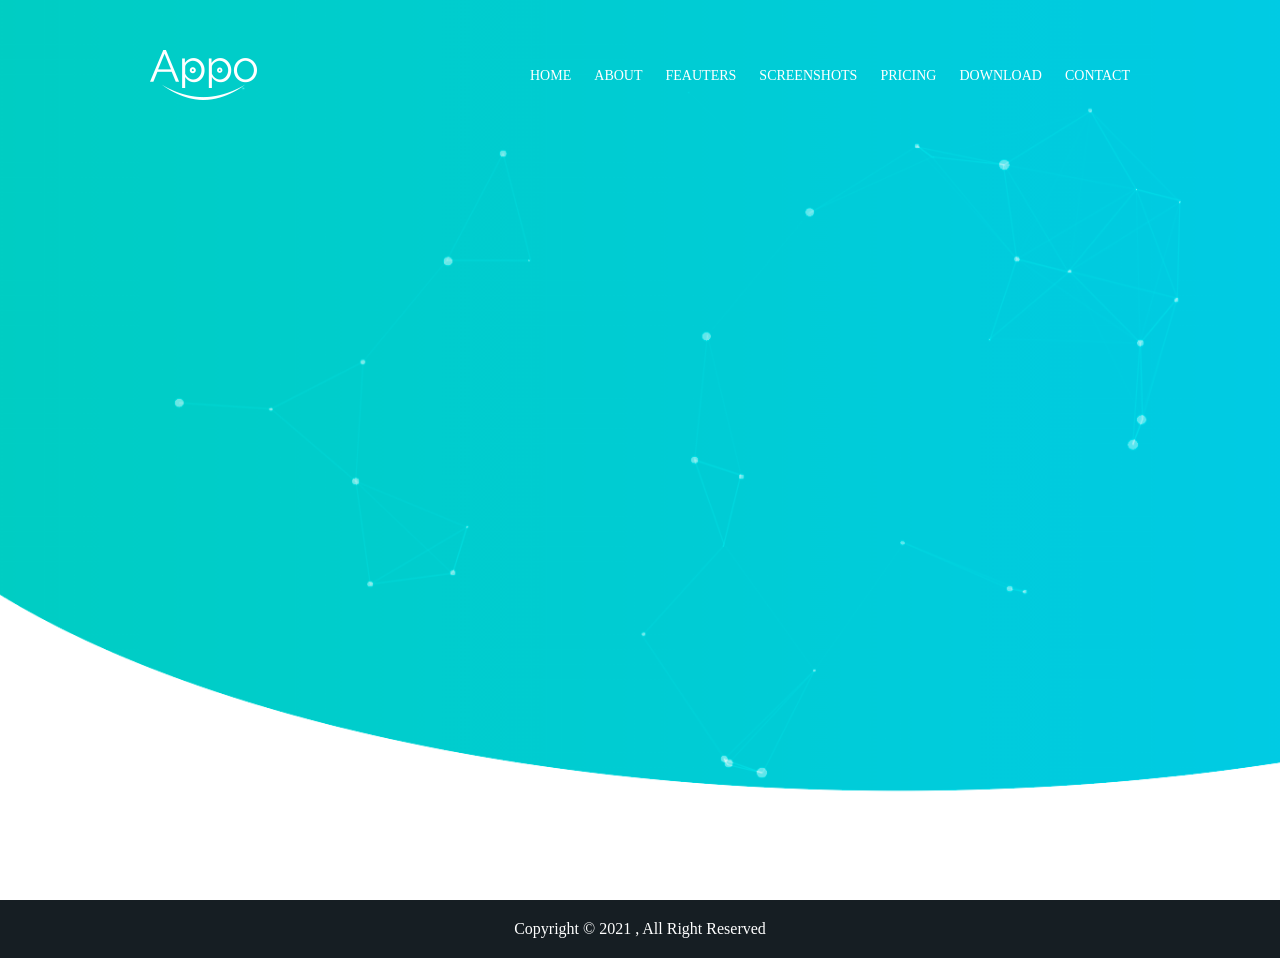
==== index.html @ d6a42d98 "first comment" ====
<!DOCTYPE html>
<html lang="en">
<head>
    <meta charset="UTF-8">
    <meta http-equiv="X-UA-Compatible" content="IE=edge">
    <meta name="viewport" content="width=device-width, initial-scale=1.0">
    <title>First Landing Page</title>
    <link rel="stylesheet" href="./assets/css/style.css">
</head>
<body>
    <header>
        <div class="container">
            <div class="top-header">
                <img src="./assets/images/logo.png" alt="">
                <nav class="navigation">
                    <ul>
                        <li><a href="#">Home</a></li>
                        <li><a href="#">About</a></li>
                        <li><a href="#">Feauters</a></li>
                        <li><a href="#">ScreenShots</a></li>
                        <li><a href="#">Pricing</a></li>
                        <li><a href="#">Download</a></li>
                        <li><a href="#">Contact</a></li>
                    </ul>
                </nav>
            </div>
            <div class="main-header">
                <img src="" alt="">
                <div class="content-header"></div>
            </div>
        </div>
    </header>
    <main></main>
    <footer>
        <p>Copyright © 2021 , All Right Reserved</p>
    </footer>
</body>
</html>
---- assets/css/style.css ----
*{
    margin: 0;
    padding: 0;
    box-sizing: border-box;
}

.container{
	width: 980px;
	margin: 0 auto;
}

/* HEADER */
header{
    height: 100vh;
    width: 100%;
    padding-top: 50px;
    background-image: url("../images/header_back.png");
    background-size: cover;
    background-repeat: no-repeat;
    color: white;
}

.top-header{
    display: flex;
    justify-content: space-between;
    align-items: center;
}

.navigation ul{
    list-style-type: none;
    padding-left: 0;
    display: flex;
    justify-content: space-between;
    width: 600px;
}

.navigation ul li a {
    text-decoration: none;
    text-transform: uppercase;
    color: #ffffff;
    font-size: 14px;
    position: relative;
    padding-bottom: 10px;
    cursor: pointer;
}

/* .ap_menu ul li a.active:after{
	width: 100%;
	background-color: #ffffff;
    position: absolute;
    top: 100%;
    left: 0;
    content: '';
    height: 3px;
} */

.navigation ul li a:after {
    background-color: #ffffff;
    position: absolute;
    top: 100%;
    left: 0px;
    content: '';
    height: 3px;
    width: 0;
    transition: all 0.3s ease-in-out;
}

.navigation ul li a:hover:after {
    width: 100%;
}




/* FOOTER */
footer{
    width: 100%;
    background-color: #161e23;
    color: white;
    text-align: center;
    padding: 20px 0px 20px 0px;
}
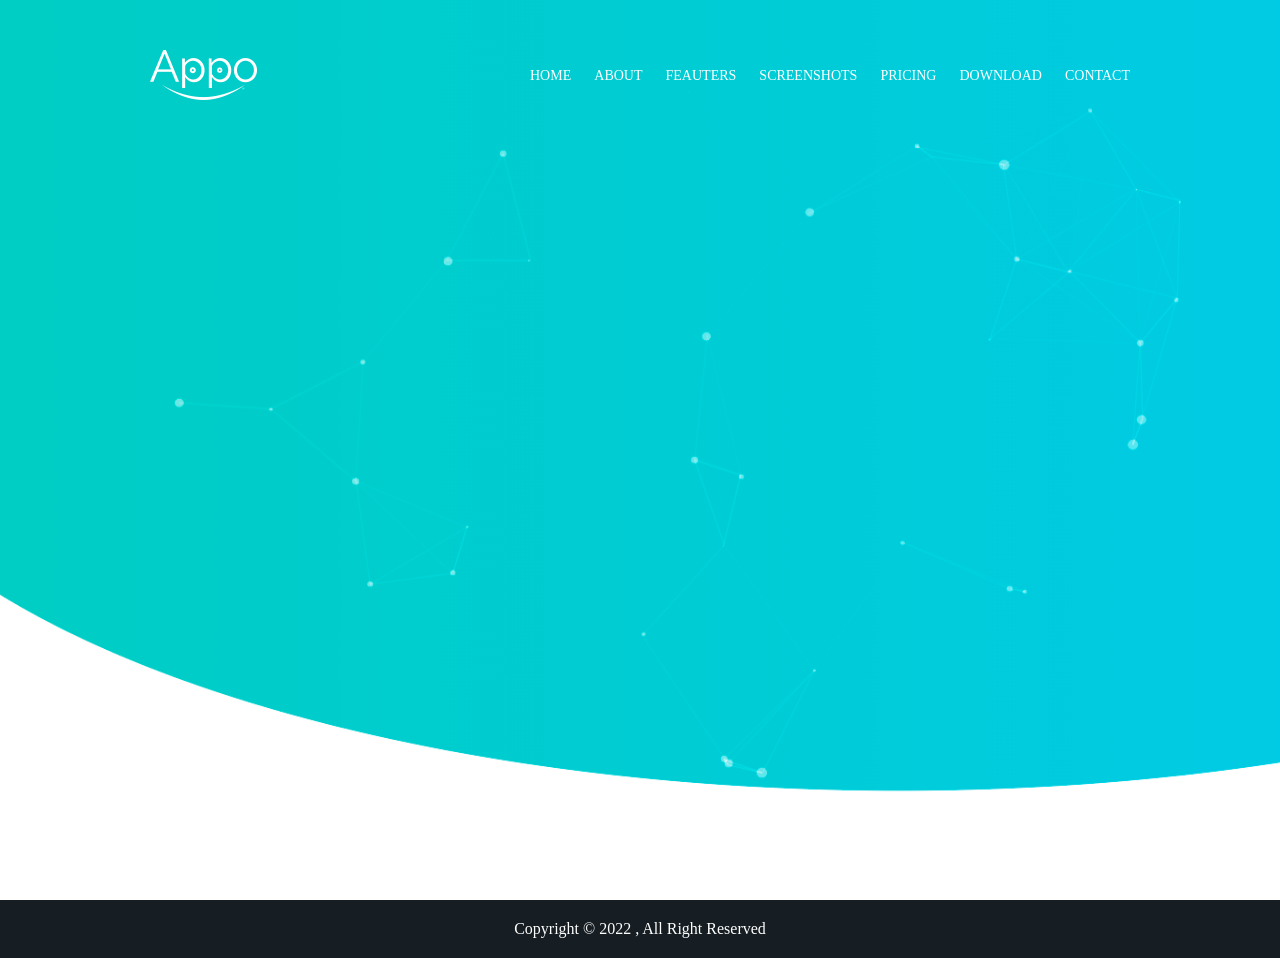
==== commit 1c5fe1f8: "Change year" ====
--- a/index.html
+++ b/index.html
@@ -32,7 +32,7 @@
     </header>
     <main></main>
     <footer>
-        <p>Copyright © 2021 , All Right Reserved</p>
+        <p>Copyright © 2022 , All Right Reserved</p>
     </footer>
 </body>
 </html>
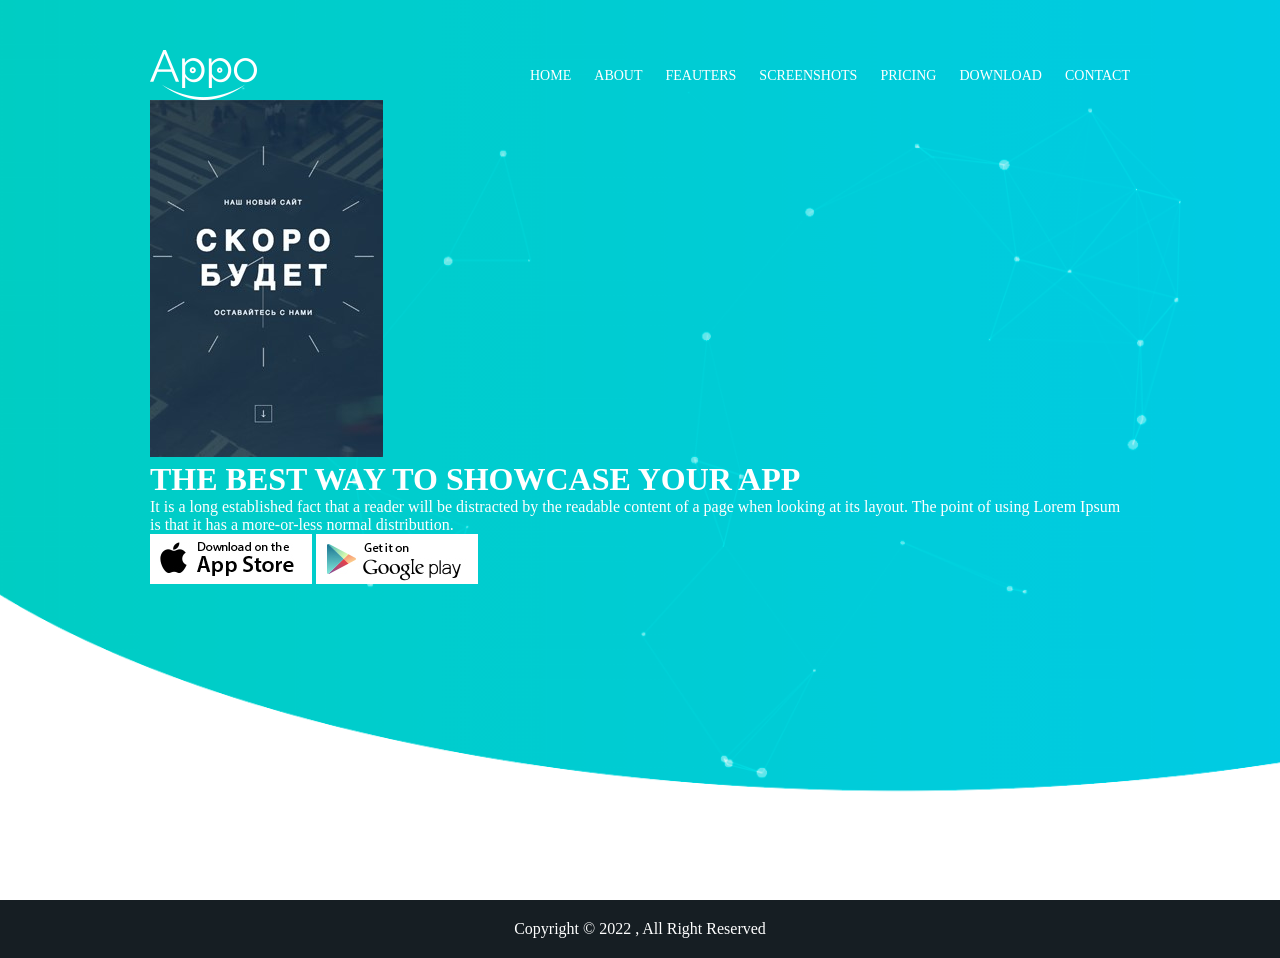
==== commit 40eebd3e: "Header content html" ====
--- a/index.html
+++ b/index.html
@@ -25,8 +25,13 @@
                 </nav>
             </div>
             <div class="main-header">
-                <img src="" alt="">
-                <div class="content-header"></div>
+                <img src="./assets/images/header_img.jpg" alt="">
+                <div class="content-header">
+                    <h1>THE BEST WAY TO SHOWCASE YOUR APP</h1>
+                    <p>It is a long established fact that a reader will be distracted by the readable content of a page when looking at its layout. The point of using Lorem Ipsum is that it has a more-or-less normal distribution.</p>
+                    <a href=""><img src="./assets/images/App-store.jpg" alt=""></a>
+                    <a href=""><img src="./assets/images/Google-play.jpg" alt=""></a>
+                </div>
             </div>
         </div>
     </header>
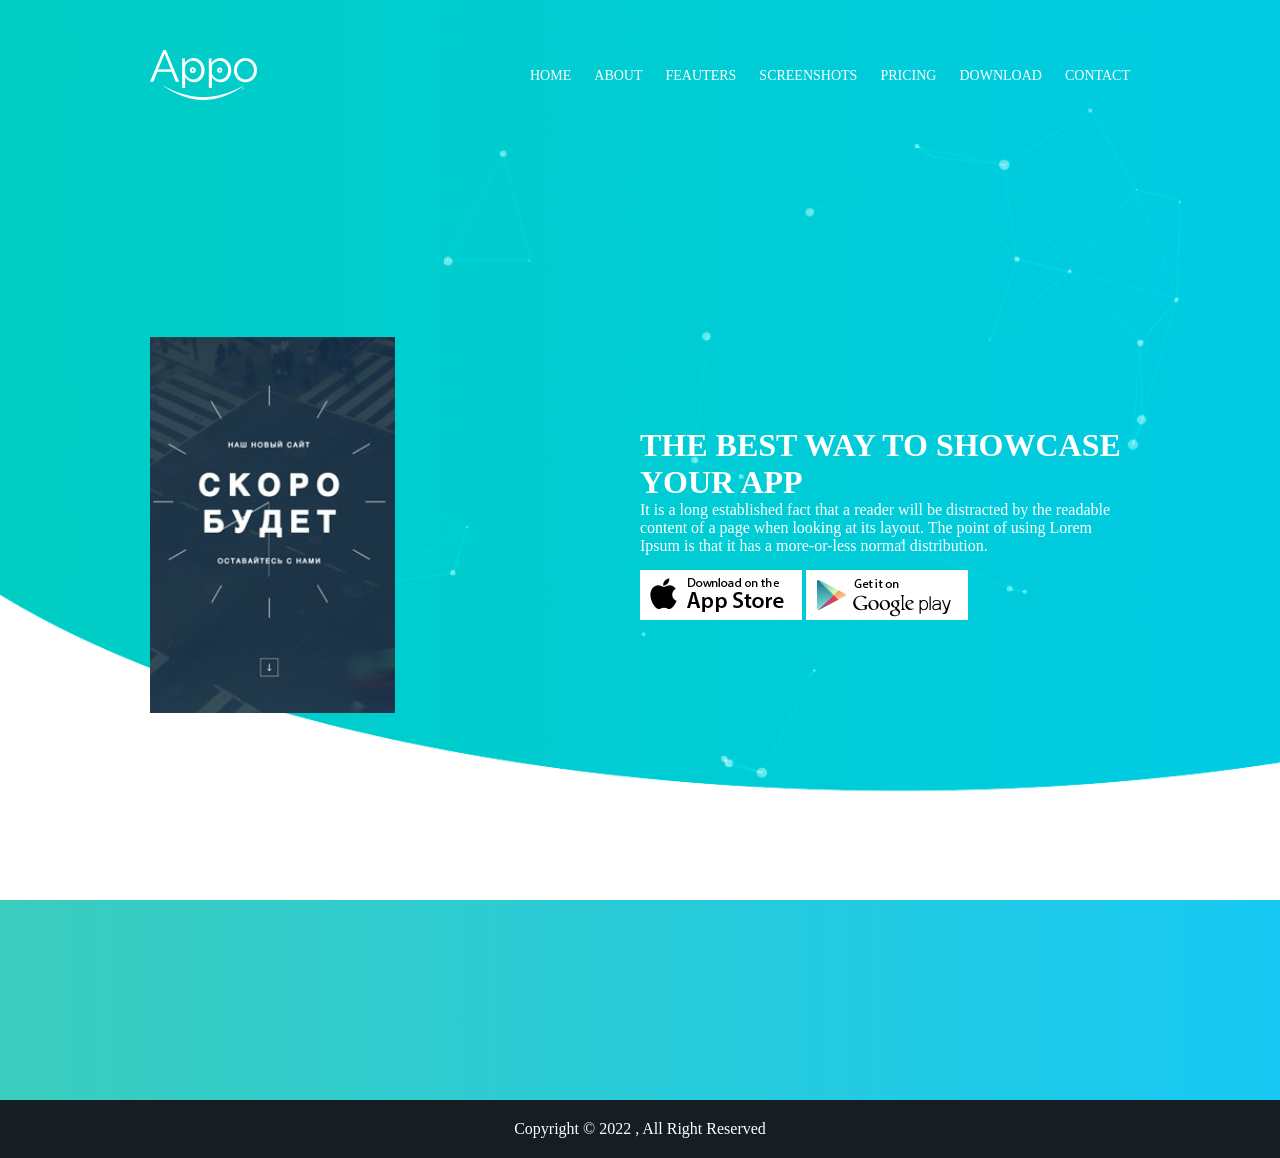
==== commit a39d57d8: "new Block Brilliant" ====
--- a/index.html
+++ b/index.html
@@ -29,13 +29,20 @@
                 <div class="content-header">
                     <h1>THE BEST WAY TO SHOWCASE YOUR APP</h1>
                     <p>It is a long established fact that a reader will be distracted by the readable content of a page when looking at its layout. The point of using Lorem Ipsum is that it has a more-or-less normal distribution.</p>
-                    <a href=""><img src="./assets/images/App-store.jpg" alt=""></a>
-                    <a href=""><img src="./assets/images/Google-play.jpg" alt=""></a>
+                    <div class="social_btns">
+                        <a href=""><img src="./assets/images/App-store.jpg" alt=""></a>
+                        <a href=""><img src="./assets/images/Google-play.jpg" alt=""></a>
+                    </div>
                 </div>
             </div>
         </div>
     </header>
-    <main></main>
+    <main>
+
+        <div class="block-brilliant">
+
+        </div>
+    </main>
     <footer>
         <p>Copyright © 2022 , All Right Reserved</p>
     </footer>
--- a/assets/css/style.css
+++ b/assets/css/style.css
@@ -7,6 +7,7 @@
 .container{
 	width: 980px;
 	margin: 0 auto;
+    height: 100%;
 }
 
 /* HEADER */
@@ -70,6 +71,33 @@
 }
 
 
+/*HEADER CONTENT*/
+
+.main-header{
+    height: 100%;
+    display: flex;
+    justify-content: space-between;
+    align-items: center;
+}
+
+.main-header>img{
+    width: 25%;
+}
+
+.content-header{
+    width: 50%;
+}
+
+.social_btns{
+    margin-top: 15px;
+}
+
+
+/* MAIN BLOCK-BRILLIANT */
+.block-brilliant{
+    height: 200px;
+    background: linear-gradient(to right, rgb(59, 205, 190), rgb(23,201,243));
+}
 
 
 /* FOOTER */
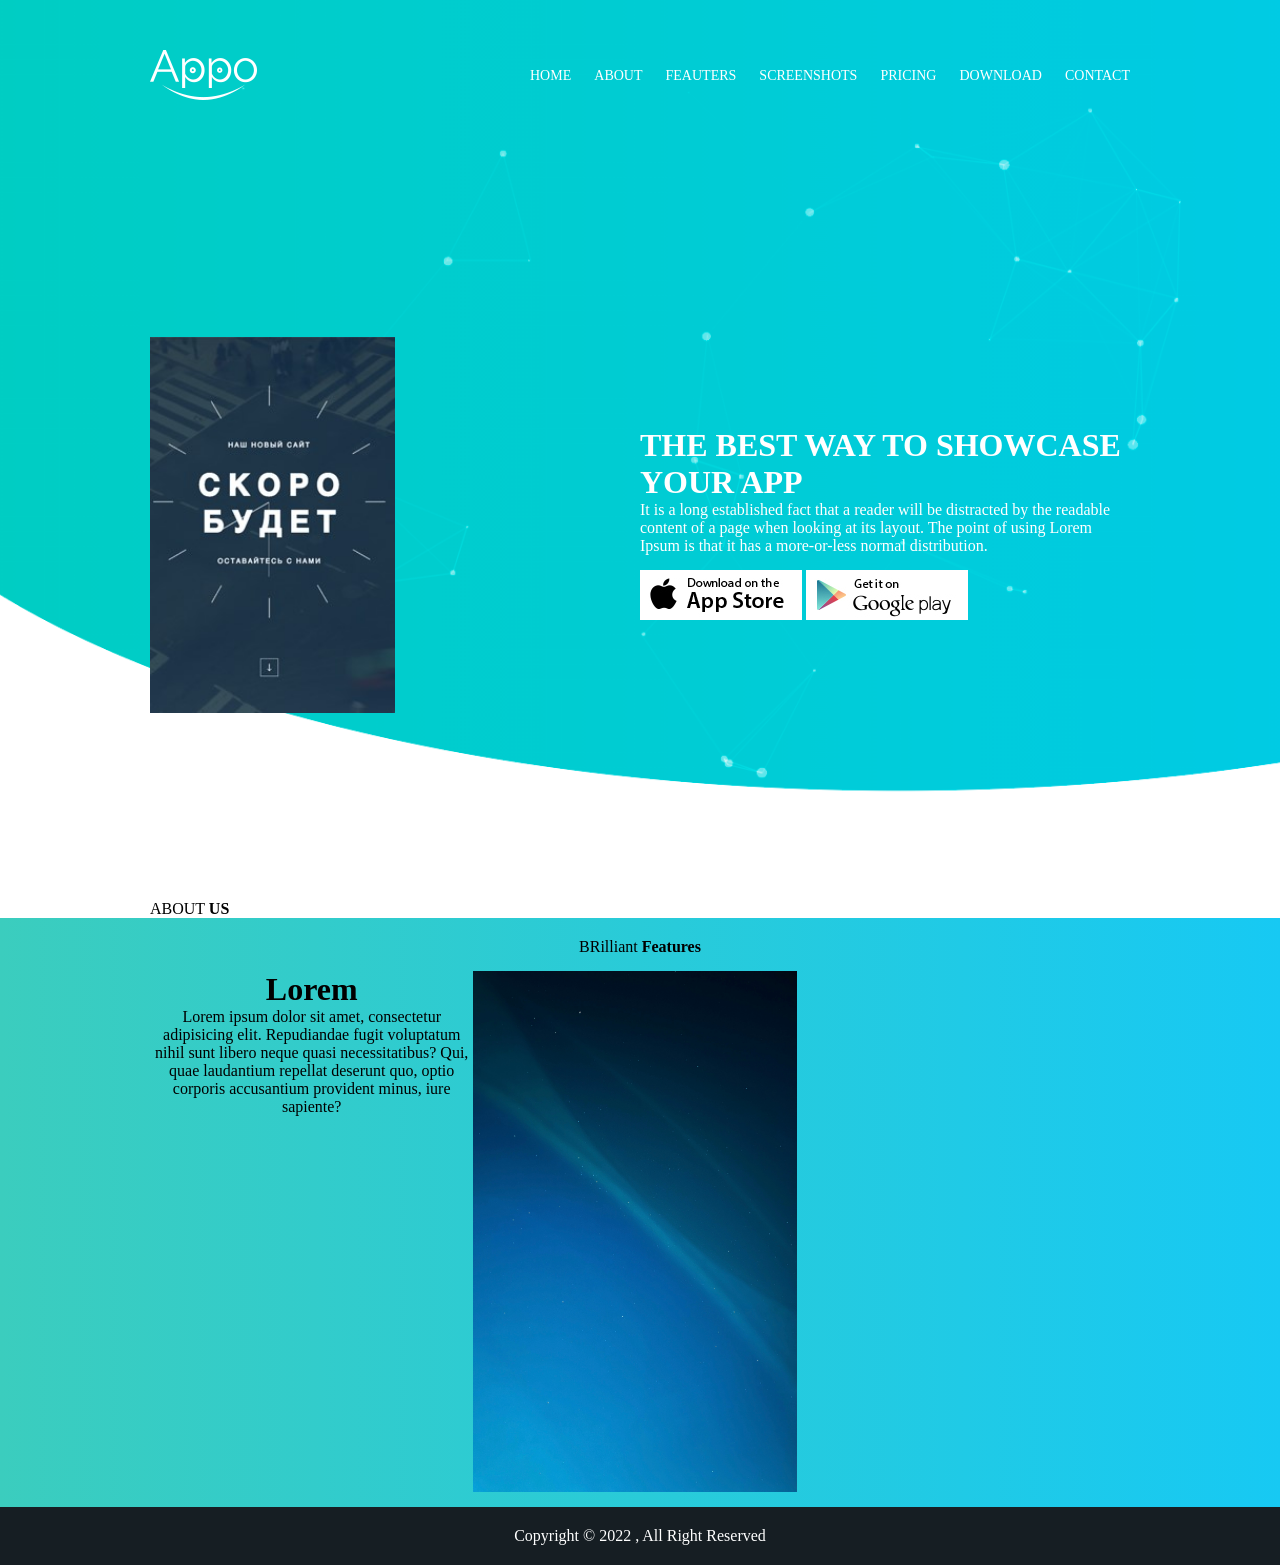
==== commit df2ad4a3: "04.03.2021" ====
--- a/index.html
+++ b/index.html
@@ -38,9 +38,29 @@
         </div>
     </header>
     <main>
-
+        <div class="Two-Block">
+            <div class="container">
+                <p>ABOUT <b>US</b></p>
+            </div>
+        </div>
         <div class="block-brilliant">
-
+            <div class="container">
+                <p>BRilliant <b>Features</b></p>
+                <div class="content_two">
+                    <div class="third_block left">
+                        <div class="third_text">
+                            <h1>Lorem</h1>
+                            <p>Lorem ipsum dolor sit amet, consectetur adipisicing elit. Repudiandae fugit voluptatum nihil sunt libero neque quasi necessitatibus? Qui, quae laudantium repellat deserunt quo, optio corporis accusantium provident minus, iure sapiente?</p>
+                        </div>
+                    </div>
+                    <img class="third_block" src="./assets/images/Brl_Block.jpg" alt="">
+                    <div class="third_block right">
+    
+                    </div>
+                </div>
+                
+            </div>
+            
         </div>
     </main>
     <footer>
--- a/assets/css/style.css
+++ b/assets/css/style.css
@@ -95,9 +95,27 @@
 
 /* MAIN BLOCK-BRILLIANT */
 .block-brilliant{
-    height: 200px;
+    /* height: 200px; */
     background: linear-gradient(to right, rgb(59, 205, 190), rgb(23,201,243));
 }
+
+.block-brilliant .container{
+    text-align: center;
+    padding-top: 20px;
+}
+
+.content_two{
+    padding-top: 15px;
+    padding-bottom: 15px;
+    display: flex;
+}
+.third_block{
+    width: 33%;
+}
+
+.content_two img{
+    width: 33%;
+} 
 
 
 /* FOOTER */
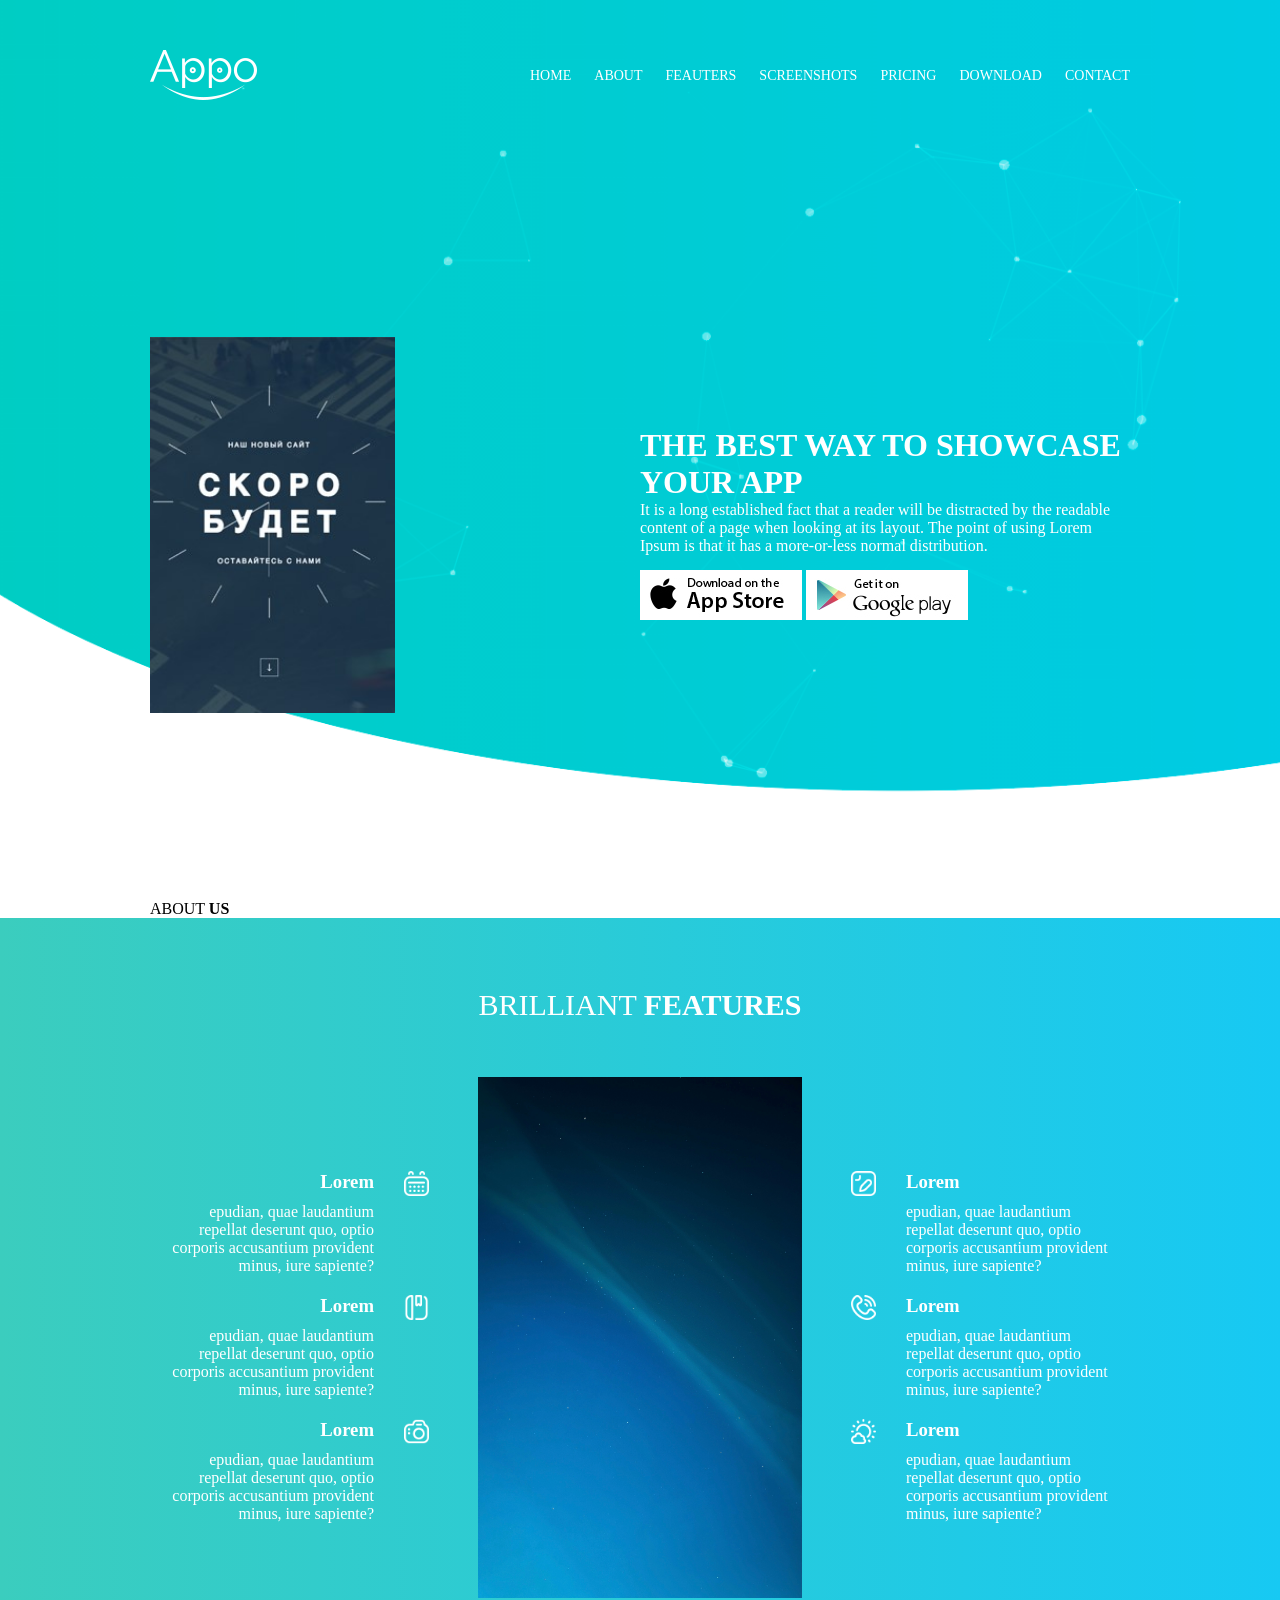
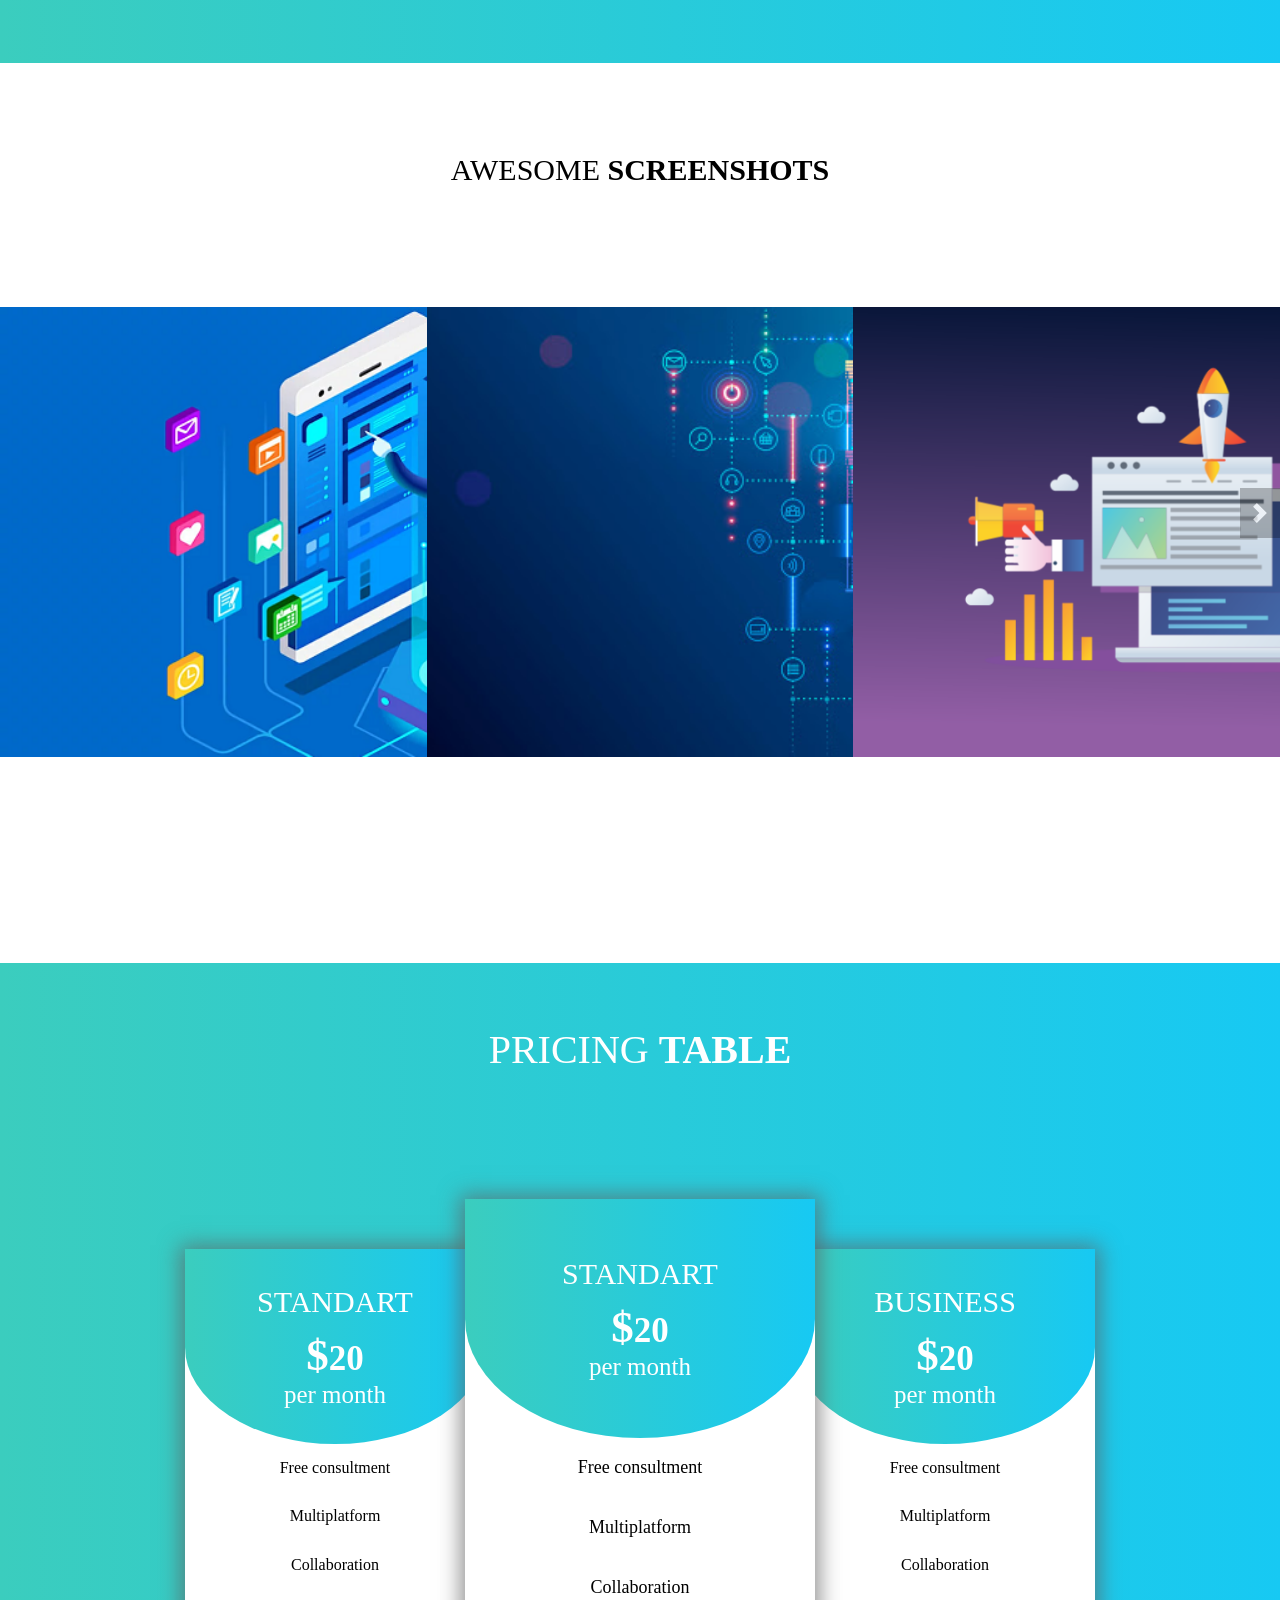
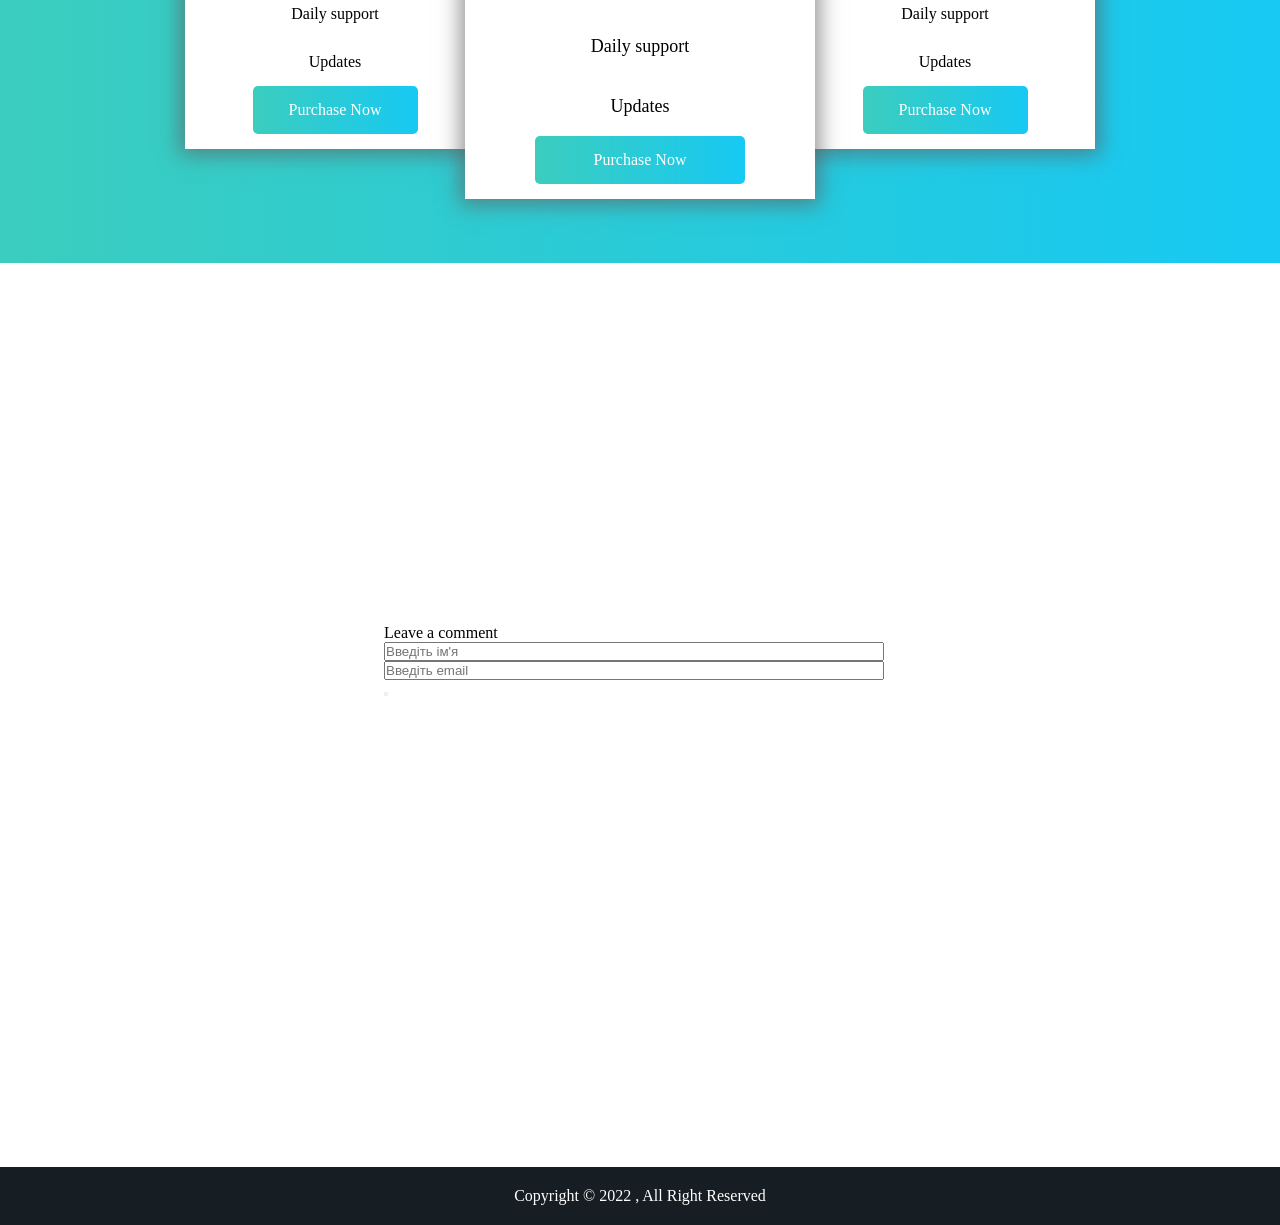
==== commit b09b6901: "fghjk" ====
--- a/index.html
+++ b/index.html
@@ -48,23 +48,160 @@
                 <p>BRilliant <b>Features</b></p>
                 <div class="content_two">
                     <div class="third_block left">
-                        <div class="third_text">
-                            <h1>Lorem</h1>
-                            <p>Lorem ipsum dolor sit amet, consectetur adipisicing elit. Repudiandae fugit voluptatum nihil sunt libero neque quasi necessitatibus? Qui, quae laudantium repellat deserunt quo, optio corporis accusantium provident minus, iure sapiente?</p>
-                        </div>
-                    </div>
+                        <div class="third_cont">
+                            <div class="third_text">
+                                <h3>Lorem</h3>
+                                <p>epudian, quae laudantium repellat deserunt quo, optio corporis accusantium provident minus, iure sapiente?</p>
+                            </div>
+                            <img src="./assets/icons/calendar.png" alt="">
+                        </div>
+                        
+                        <div class="third_cont">
+                            <div class="third_text">
+                                <h3>Lorem</h3>
+                                <p>epudian, quae laudantium repellat deserunt quo, optio corporis accusantium provident minus, iure sapiente?</p>
+                            </div>
+                            <img src="./assets/icons/books.png" alt="">
+                        </div>
+                        <div class="third_cont">
+                            <div class="third_text">
+                                <h3>Lorem</h3>
+                                <p>epudian, quae laudantium repellat deserunt quo, optio corporis accusantium provident minus, iure sapiente?</p>
+                            </div>
+                            <img src="./assets/icons/camera.png" alt="">
+                        </div>
+                    </div>
+                    
                     <img class="third_block" src="./assets/images/Brl_Block.jpg" alt="">
                     <div class="third_block right">
-    
+                        <div class="third_cont">
+                            <div class="third_text">
+                                <h3>Lorem</h3>
+                                <p>epudian, quae laudantium repellat deserunt quo, optio corporis accusantium provident minus, iure sapiente?</p>
+                            </div>
+                            <img src="./assets/icons/notes.png" alt="">
+                        </div>
+                        
+                        <div class="third_cont">
+                            <div class="third_text">
+                                <h3>Lorem</h3>
+                                <p>epudian, quae laudantium repellat deserunt quo, optio corporis accusantium provident minus, iure sapiente?</p>
+                            </div>
+                            <img src="./assets/icons/telephone.png" alt="">
+                        </div>
+                        <div class="third_cont">
+                            <div class="third_text">
+                                <h3>Lorem</h3>
+                                <p>epudian, quae laudantium repellat deserunt quo, optio corporis accusantium provident minus, iure sapiente?</p>
+                            </div>
+                            <img src="./assets/icons/weather-app.png" alt="">
+                        </div>
                     </div>
                 </div>
                 
             </div>
             
+        </div>
+        <div class="block_slider">
+            <div class="slider">
+                <p>awesome <b>screenshots</b></p>
+                <div class="slider__wrapper">
+                  <div class="slider__item">
+                    <div style=" background-image: url(./assets/images/Digital-Experience-platform-development.png)"></div>
+                  </div>
+                  <div class="slider__item">
+                    <div style=" background-image:url(./assets/images/unnamed.jpg)"></div>
+                  </div>
+                  <div class="slider__item">
+                    <div style="background-image:url(./assets/images/Digital-900x.png)"></div>
+                  </div>
+                  <div class="slider__item">
+                    <div style=" background-image: url(./assets/images/Digital-Experience-platform-development.png);"></div>
+                  </div>
+                  <div class="slider__item">
+                    <div style=" background-image:url(./assets/images/unnamed.jpg)"></div>
+                  </div>
+                  <div class="slider__item">
+                    <div style="background-image:url(./assets/images/unnamed.jpg)"></div>
+                  </div>
+                  <div class="slider__item">
+                    <div style=" background-image: url(./assets/images/);"></div>
+                  </div>
+                </div>
+                <a class="slider__control slider__control_left" href="#" role="button"></a>
+                <a class="slider__control slider__control_right slider__control_show" href="#" role="button"></a>
+              </div>
+        </div>
+        <div class="pricing_block">
+            <p>Pricing <b>Table</b></p>
+            <div class="tables">
+                <div class="table_block first">
+                    <div class="top_of_table">
+                        <p>Standart</p>
+                        <p class="dollar_p"><b>$20</b></p>
+                        <p>per month</p>
+                    </div>
+                    <div class="table_textBlock">
+                        <p>Free consultment</p>
+                        <p>Multiplatform</p>
+                        <p>Collaboration</p>
+                        <p>Daily support</p>
+                        <p>Updates</p>
+                    </div>
+                    <div>
+
+                    </div>
+                    <a href="">Purchase Now</a>
+                </div>
+                <div class="table_block second">
+                    <div class="top_of_table">
+                        <p>Standart</p>
+                        <p class="dollar_p"><b>$20</b></p>
+                        <p>per month</p>
+                    </div>
+                    <div class="table_textBlock">
+                        <p>Free consultment</p>
+                        <p>Multiplatform</p>
+                        <p>Collaboration</p>
+                        <p>Daily support</p>
+                        <p>Updates</p>
+                    </div>
+                    <a href="">Purchase Now</a>
+                </div>
+                <div class="table_block third">
+                    <div class="top_of_table">
+                        <p>Business</p>
+                        <p class="dollar_p"><b>$20</b></p>
+                        <p>per month</p>
+                    </div>
+                    <div class="table_textBlock">
+                        <p>Free consultment</p>
+                        <p>Multiplatform</p>
+                        <p>Collaboration</p>
+                        <p>Daily support</p>
+                        <p>Updates</p>
+                    </div>
+                    <a href="">Purchase Now</a>
+                </div>
+            </div>
+        </div>
+        <div class="form_block">
+            <iframe src="https://www.google.com/maps/embed?pb=!1m14!1m8!1m3!1d40664.74264065637!2d30.4816227!3d50.4309221!3m2!1i1024!2i768!4f13.1!3m3!1m2!1s0x40d4cc19f547785d%3A0xe7e588240239d964!2z0J3QsNGG0ZbQvtC90LDQu9GM0L3QuNC5INCw0LLRltCw0YbRltC50L3QuNC5INGD0L3RltCy0LXRgNGB0LjRgtC10YI!5e0!3m2!1suk!2sua!4v1615278495005!5m2!1suk!2sua" width="600" height="450" style="border:0;" allowfullscreen="" loading="lazy"></iframe>
+            <div class="form_of_page">
+                <div class="form_left">
+                    <p>Leave a comment</p>
+                    <form action="#">
+                        <input type="text" name="name" placeholder="Введіть ім'я">
+                        <input type="email" name="e-mail" placeholder="Введіть email">
+                        <button type="submit" name="button"></button>
+                    </form>
+                </div>
+            </div>
         </div>
     </main>
     <footer>
         <p>Copyright © 2022 , All Right Reserved</p>
     </footer>
+    <script src="./assets/js/script_slider.js"></script>
 </body>
 </html>
--- a/assets/css/style.css
+++ b/assets/css/style.css
@@ -97,6 +97,15 @@
 .block-brilliant{
     /* height: 200px; */
     background: linear-gradient(to right, rgb(59, 205, 190), rgb(23,201,243));
+    color: white;
+    padding-top: 50px;
+    padding-bottom: 50px;
+}
+
+.block-brilliant .container > p, .slider>p{
+    font-size: 30px;
+    text-transform: uppercase;
+    padding-bottom: 30px;
 }
 
 .block-brilliant .container{
@@ -105,18 +114,280 @@
 }
 
 .content_two{
-    padding-top: 15px;
+    padding-top: 25px;
     padding-bottom: 15px;
     display: flex;
+    justify-content: space-between;
 }
 .third_block{
-    width: 33%;
+    width: 30%;
+    display: flex;
+    flex-direction: column;
+    justify-content: center;
 }
 
 .content_two img{
     width: 33%;
 } 
 
+.third_cont{
+    display: flex;
+    align-items: flex-start;
+    text-align: right;
+    margin-top: 20px;
+}
+.right .third_cont{
+    flex-direction: row-reverse;
+    text-align: left;
+}
+
+.third_text, .third_cont img{
+    margin: 0 15px;
+}
+
+.third_text h3{
+    margin-bottom: 10px;  
+}
+
+.third_cont img{
+    width: 25px;
+    height: 25px;
+}
+
+
+
+/* BLOCK SLIDER */
+
+.slider {
+    position: relative;
+    overflow: hidden;
+    height: 100vh;
+    text-align: center;
+  }
+
+  .slider > p{
+      margin-top: 10vh;
+      margin-bottom: -10vh;
+  }
+
+  .slider__wrapper {
+      height: 90vh;
+    display: flex;
+    align-items: center;
+    transition: transform 0.6s ease;
+  }
+
+  .slider__item {
+    flex: 0 0 33.333333%;
+    max-width: 33.333333%;
+  
+  }
+
+  .slider__item div{
+      height: 50vh;
+      background-repeat: no-repeat;
+      background-size: cover;
+  }
+
+  .slider__control {
+    position: absolute;
+    top: 50%;
+    display: none;
+    align-items: center;
+    justify-content: center;
+    width: 40px;
+    color: #fff;
+    text-align: center;
+    opacity: 0.5;
+    height: 50px;
+    transform: translateY(-50%);
+    background: rgba(0, 0, 0, .5);
+  }
+
+  .slider__control_show {
+    display: flex;
+  }
+
+  .slider__control:hover,
+  .slider__control:focus {
+    color: #fff;
+    text-decoration: none;
+    outline: 0;
+    opacity: .9;
+  }
+
+  .slider__control_left {
+    left: 0;
+  }
+
+  .slider__control_right {
+    right: 0;
+  }
+
+  .slider__control::before {
+    content: '';
+    display: inline-block;
+    width: 20px;
+    height: 20px;
+    background: transparent no-repeat center center;
+    background-size: 100% 100%;
+  }
+
+  .slider__control_left::before {
+    background-image: url("data:image/svg+xml;charset=utf8,%3Csvg xmlns='http://www.w3.org/2000/svg' fill='%23fff' viewBox='0 0 8 8'%3E%3Cpath d='M5.25 0l-4 4 4 4 1.5-1.5-2.5-2.5 2.5-2.5-1.5-1.5z'/%3E%3C/svg%3E");
+  }
+
+  .slider__control_right::before {
+    background-image: url("data:image/svg+xml;charset=utf8,%3Csvg xmlns='http://www.w3.org/2000/svg' fill='%23fff' viewBox='0 0 8 8'%3E%3Cpath d='M2.75 0l-1.5 1.5 2.5 2.5-2.5 2.5 1.5 1.5 4-4-4-4z'/%3E%3C/svg%3E");
+  }
+
+  .slider__item>div {
+    line-height: 250px;
+    font-size: 100px;
+    text-align: center;
+  }
+
+  /* PRICING BLOCK */
+.pricing_block{
+    height: 100vh;
+    background: linear-gradient(to right, rgb(59, 205, 190), rgb(23,201,243));
+    display: flex;
+    flex-direction: column;
+    justify-content: space-around;
+    align-items: center;
+    color: white;
+}
+
+.pricing_block>p{
+    font-size: 40px;
+    text-transform: uppercase;
+}
+
+.table_block{
+    background: white;
+    color: black;
+    text-align: center;
+    display: flex;
+    flex-direction: column;
+}
+
+.table_block .top_of_table{
+    height: 40%;
+    background: linear-gradient(to right, rgb(59, 205, 190), rgb(23,201,243));
+    border-bottom-left-radius: 55% ;
+    border-bottom-right-radius: 55%;
+    color: white;
+    display: flex;
+    flex-direction: column;
+    justify-content: center;
+}
+
+.table_block .top_of_table p:nth-child(1){
+    font-size: 30px;
+    text-transform: uppercase;
+    margin-bottom: 10px;
+}
+
+.table_block .top_of_table p:nth-child(2){
+    font-size: 35px;
+    text-transform: uppercase;
+}
+
+.dollar_p::first-letter{
+    font-size: 45px;
+}
+
+.table_block .top_of_table p:nth-child(3){
+    font-size: 25px;
+}
+.table_block.table_block.first{
+    margin-right: -20px;
+}
+
+.table_block.third{
+    margin-left: -20px;
+}
+.table_block.first, .table_block.third{
+    width: 300px;
+    height: 500px;
+    box-shadow: 0 1px 20px 5px rgba(95,95,95,0.658) ;
+    
+}
+
+.table_block.second{
+    width: 350px;
+    height: 600px;
+    box-shadow: 0 1px 20px 5px rgba(95,95,95,0.658) ;
+    z-index: 1;
+}
+
+.tables{
+    display: flex;
+    align-items: center;
+    /* width: 100%; */
+}
+
+
+.table_textBlock{
+    height: 300px;
+    display: flex;
+    flex-direction: column;
+    justify-content: space-around;
+    font-size: 18px;
+}
+
+.table_block.first .table_textBlock, .table_block.third .table_textBlock{
+    font-size: 16px;
+    height: 250px;
+}
+
+
+/* кнопка в блоках */
+.table_block a{
+    border-radius: 5px;
+    text-decoration: none;
+    color: white;
+    width: 60%;
+    margin: 0 auto;
+    padding: 15px 0;
+    margin-bottom: 15px;
+    background: linear-gradient(to right, rgb(59, 205, 190), rgb(23,201,243));
+}
+
+.table_block.first a, .table_block.third a{
+    width: 55%;
+    margin-bottom: 15px;
+}
+
+  /* form_block */
+
+.form_block{
+    position: relative;
+}
+
+.form_of_page{
+    height: 50%;
+    top: 40%;
+    width: 500px;
+    left:30%;
+    position: absolute;
+}
+
+.form_left{
+    background-color: #fff;
+}
+
+.form_left input{
+    width: 100%;
+}
+
+
+
+ .form_block iframe{
+     width: 100%;
+     height: 100vh;
+     filter: brightness(39%);
+ } 
 
 /* FOOTER */
 footer{
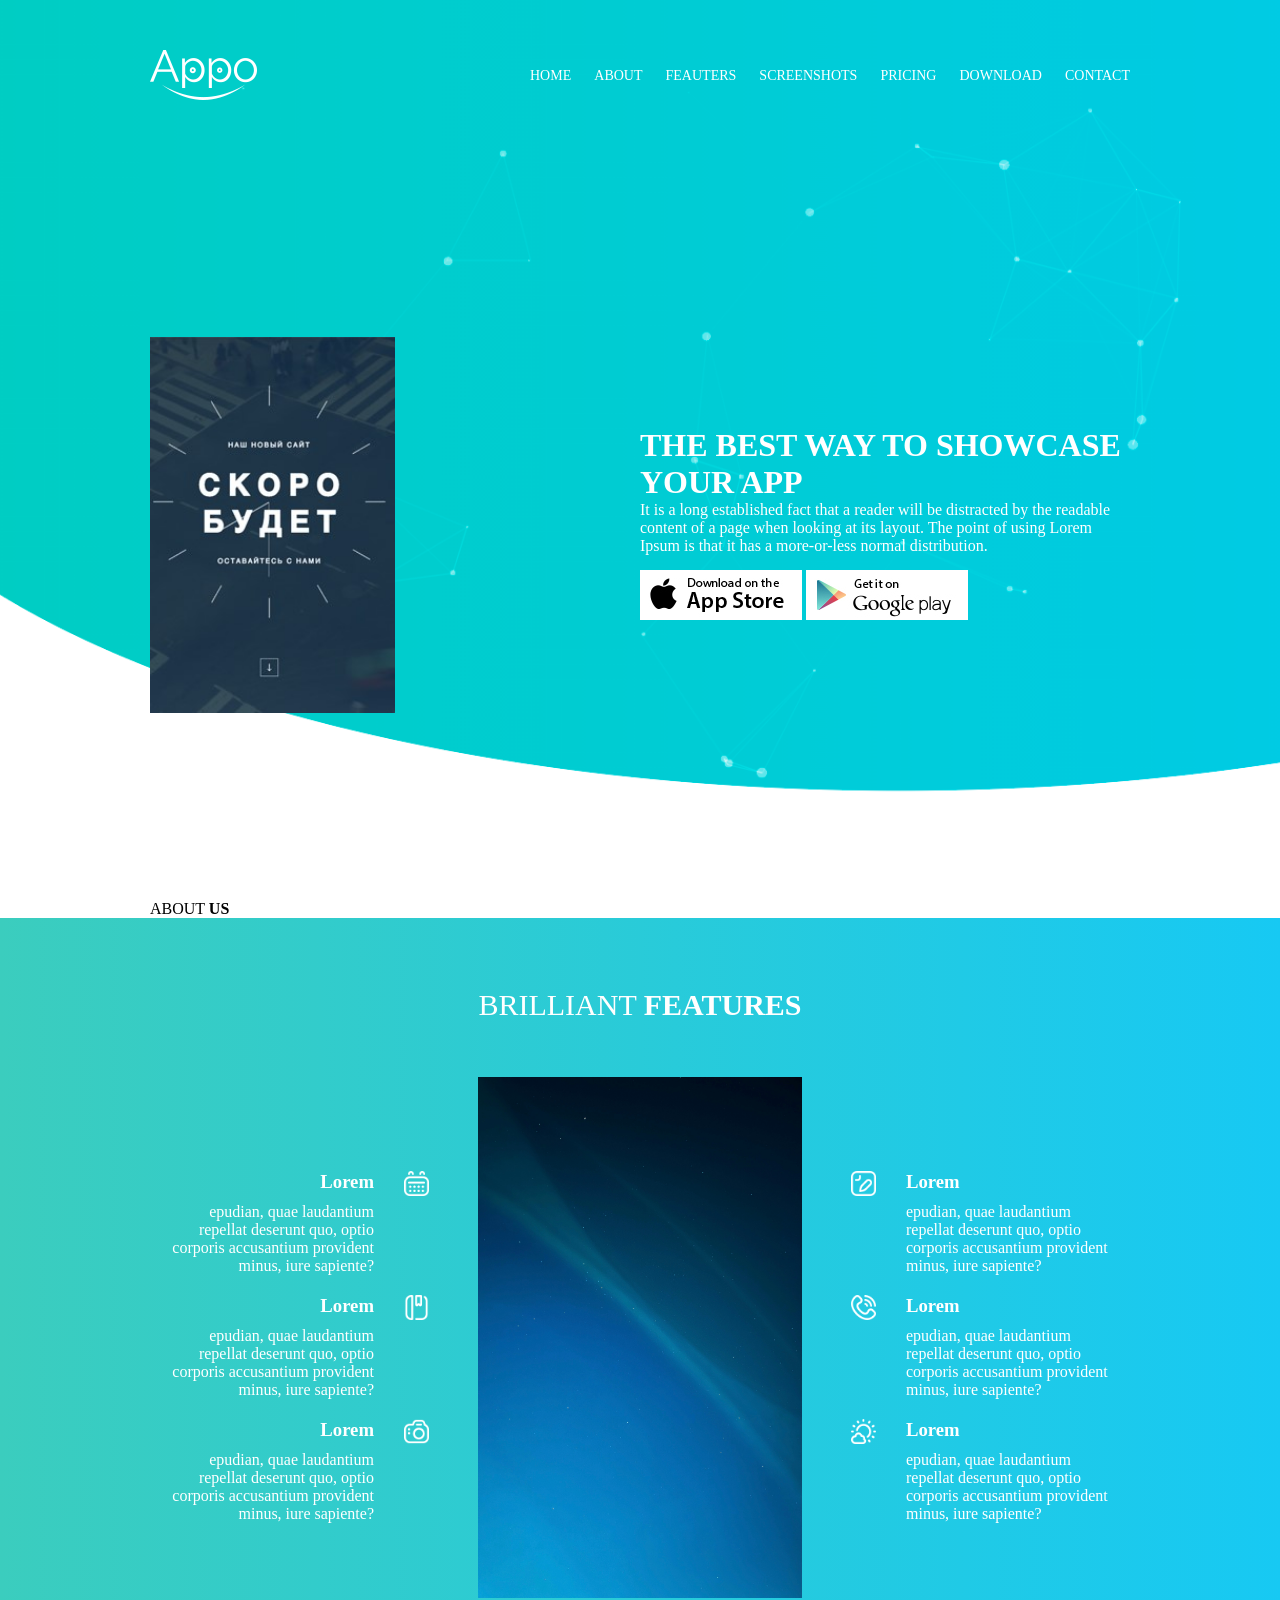
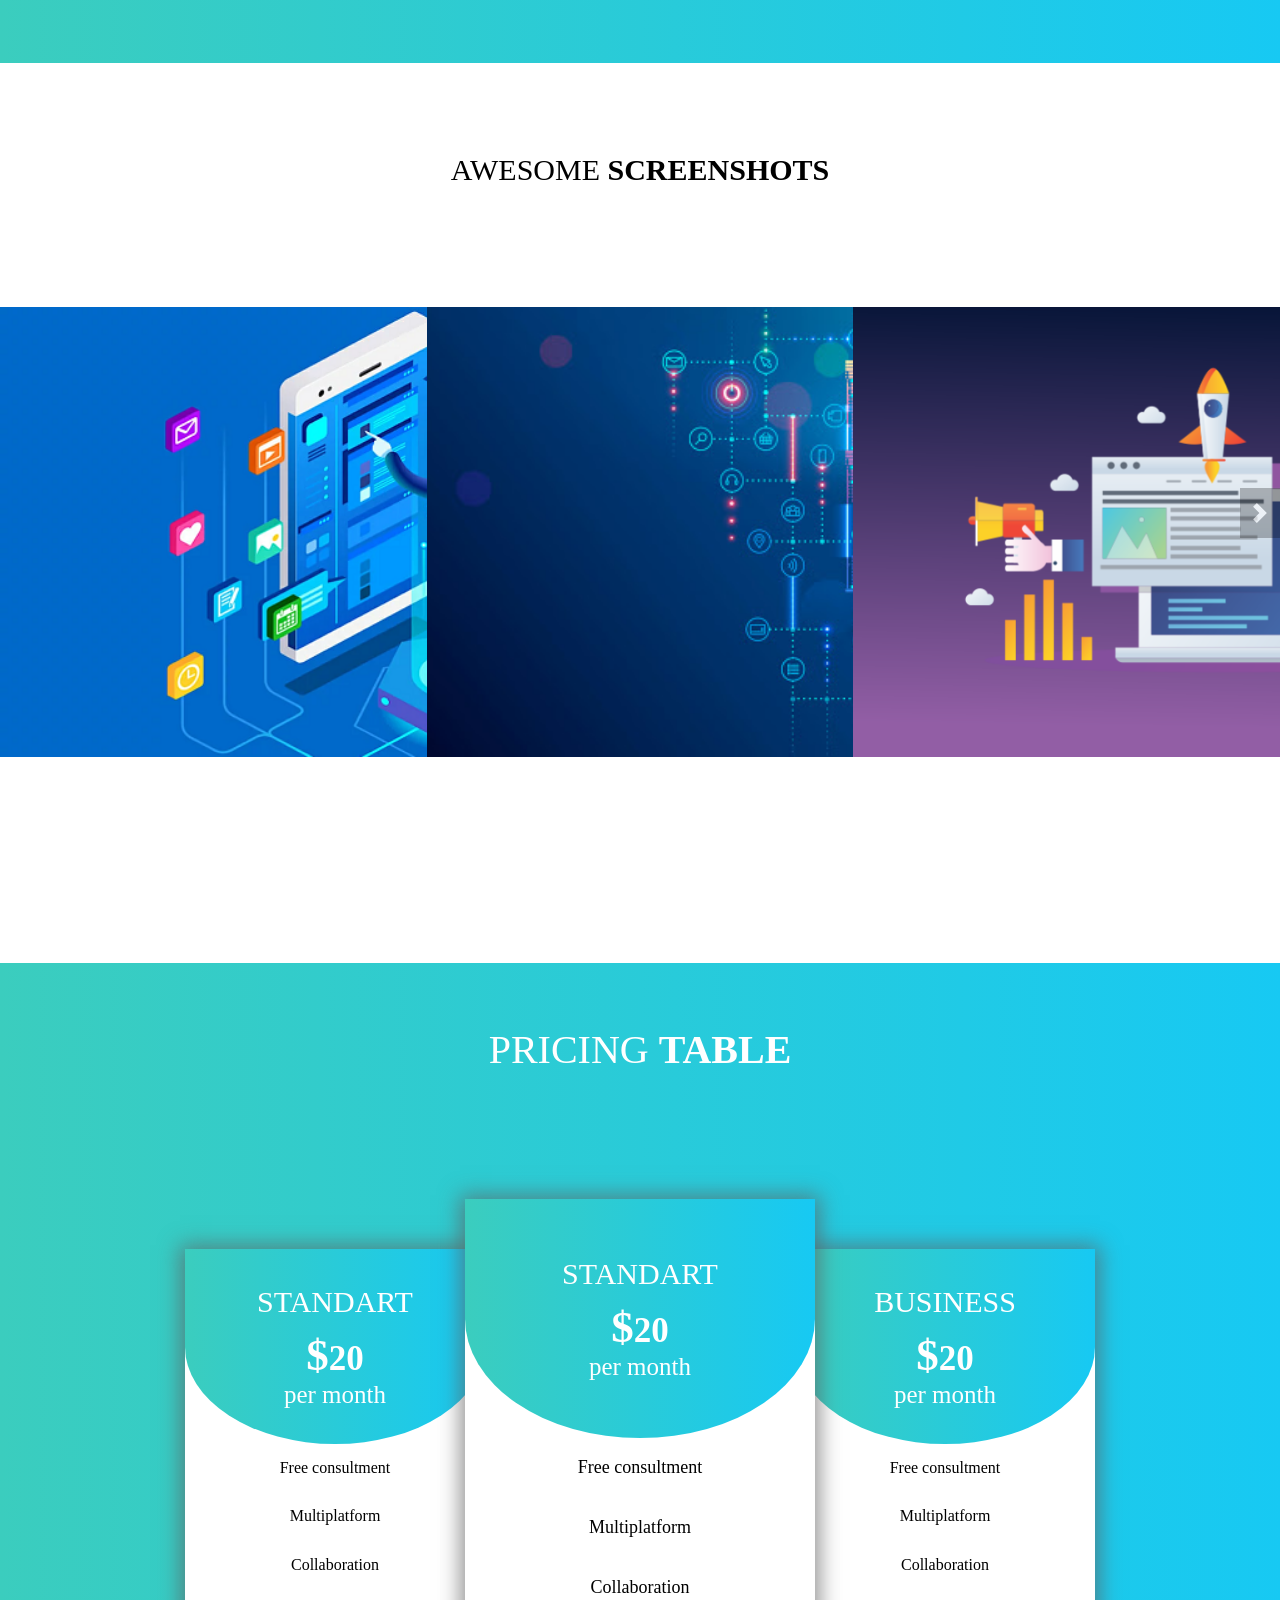
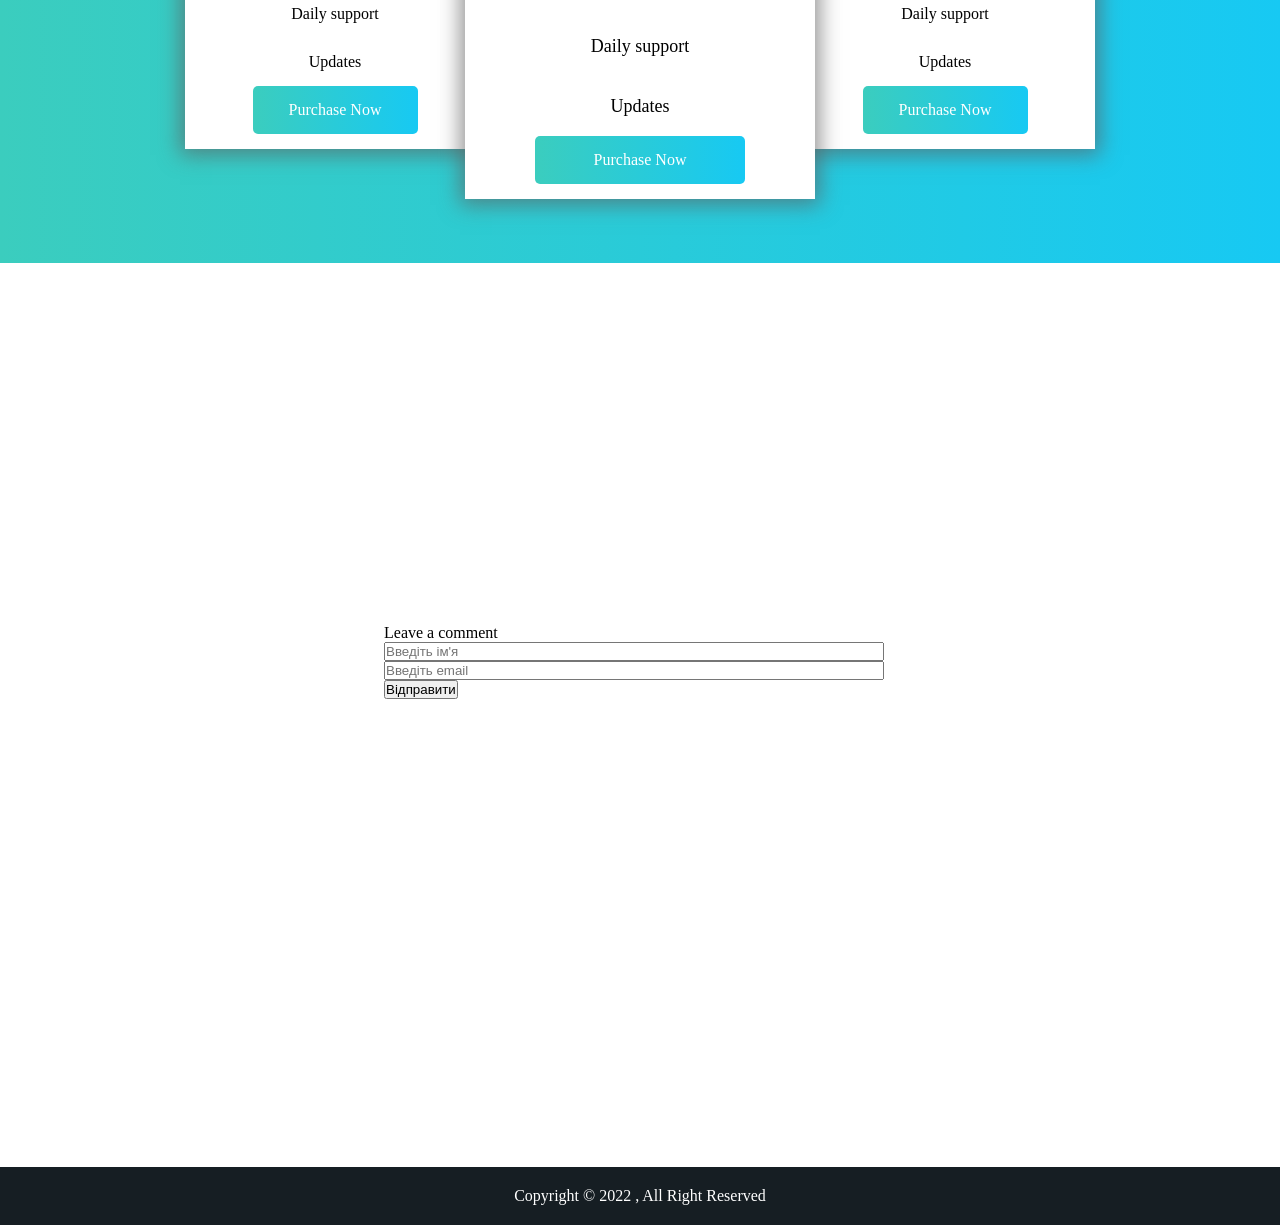
==== commit 5ed65233: "forma activacii" ====
--- a/index.html
+++ b/index.html
@@ -190,10 +190,10 @@
             <div class="form_of_page">
                 <div class="form_left">
                     <p>Leave a comment</p>
-                    <form action="#">
-                        <input type="text" name="name" placeholder="Введіть ім'я">
-                        <input type="email" name="e-mail" placeholder="Введіть email">
-                        <button type="submit" name="button"></button>
+                    <form action="mail.php" method="POST">
+                        <input type="text" name="name" placeholder="Введіть ім'я" value="" autocomplete="name">
+                        <input type="email" name="e-mail"  placeholder="Введіть email" value="" required autocomplete="on">
+                        <button type="submit" name="button">Відправити</button>
                     </form>
                 </div>
             </div>
